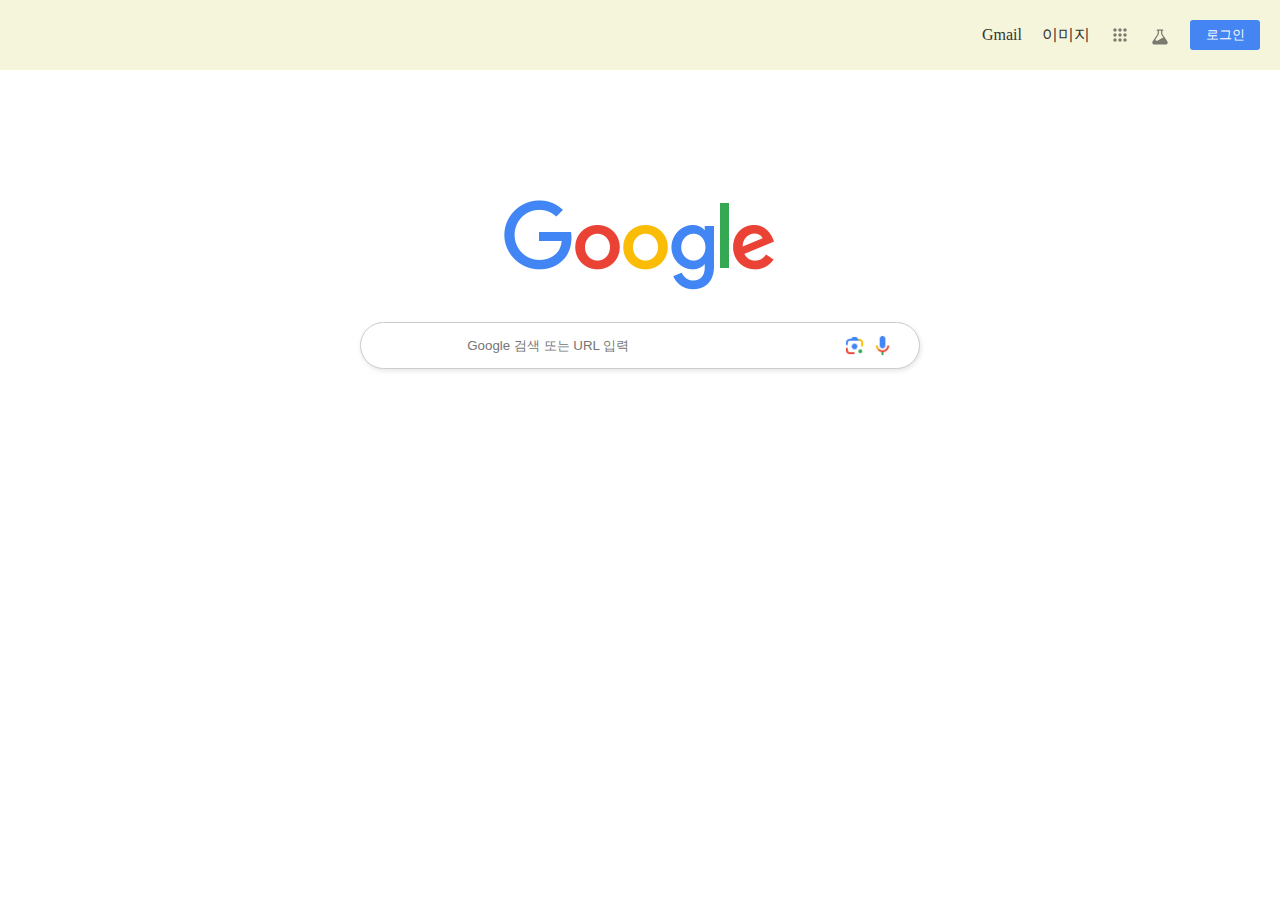
==== index.html @ 3dacbb70 "구글 사이트 메인 페이지 : 헤더, 검색창 완료 ; 헤더 호버효과 (원, 글자) ; 검색창 모바일 일때 반응형 사이즈 설정법" ====
<!DOCTYPE html>
<html lang="ko">
  <head>
    <meta charset="UTF-8" />
    <meta name="viewport" content="width=device-width, initial-scale=1.0" />
    <title>google main site</title>
    <!-- favicon 링크로 넣기 -->
    <link rel="icon" href="images/googleg_standard_color_128dp.png" />
    <!-- 폰트어썸 -->
    <link rel="stylesheet" href="https://cdnjs.cloudflare.com/ajax/libs/font-awesome/6.5.2/css/all.min.css" integrity="sha512-SnH5WK+bZxgPHs44uWIX+LLJAJ9/2PkPKZ5QiAj6Ta86w+fsb2TkcmfRyVX3pBnMFcV7oQPJkl9QevSCWr3W6A==" crossorigin="anonymous" referrerpolicy="no-referrer" />
    <!-- css -->
    <!-- reset css가 위에 있어야함 ! -->
    <link rel="stylesheet" href="css/reset.css" />
    <link rel="stylesheet" href="css/main.css" />
  </head>
  <body>
    <!-- nav -->
    <nav>
      <a href="#" id="mail">Gmail</a>
      <a href="#" id="imgs">이미지</a>
      <div class="navIcon">
        <a href="#" id="menu" aria-label="Search Labs">
          <svg class="gb_E" focusable="false" viewBox="0 0 24 24">
            <path
              d="M6,8c1.1,0 2,-0.9 2,-2s-0.9,-2 -2,-2 -2,0.9 -2,2 0.9,2 2,2zM12,20c1.1,0 2,-0.9 2,-2s-0.9,-2 -2,-2 -2,0.9 -2,2 0.9,2 2,2zM6,20c1.1,0 2,-0.9 2,-2s-0.9,-2 -2,-2 -2,0.9 -2,2 0.9,2 2,2zM6,14c1.1,0 2,-0.9 2,-2s-0.9,-2 -2,-2 -2,0.9 -2,2 0.9,2 2,2zM12,14c1.1,0 2,-0.9 2,-2s-0.9,-2 -2,-2 -2,0.9 -2,2 0.9,2 2,2zM16,6c0,1.1 0.9,2 2,2s2,-0.9 2,-2 -0.9,-2 -2,-2 -2,0.9 -2,2zM12,8c1.1,0 2,-0.9 2,-2s-0.9,-2 -2,-2 -2,0.9 -2,2 0.9,2 2,2zM18,14c1.1,0 2,-0.9 2,-2s-0.9,-2 -2,-2 -2,0.9 -2,2 0.9,2 2,2zM18,20c1.1,0 2,-0.9 2,-2s-0.9,-2 -2,-2 -2,0.9 -2,2 0.9,2 2,2z"></path>
          </svg>
        </a>
        <a href="#" id="menu" aria-label="Google 앱">
          <svg class="gb_D" focusable="false" height="24px" viewBox="0 -960 960 960" width="24px">
            <path
              d="M209-120q-42 0-70.5-28.5T110-217q0-14 3-25.5t9-21.5l228-341q10-14 15-31t5-34v-110h-20q-13 0-21.5-8.5T320-810q0-13 8.5-21.5T350-840h260q13 0 21.5 8.5T640-810q0 13-8.5 21.5T610-780h-20v110q0 17 5 34t15 31l227 341q6 9 9.5 20.5T850-217q0 41-28 69t-69 28H209Zm221-660v110q0 26-7.5 50.5T401-573L276-385q-6 8-8.5 16t-2.5 16q0 23 17 39.5t42 16.5q28 0 56-12t80-47q69-45 103.5-62.5T633-443q4-1 5.5-4.5t-.5-7.5l-78-117q-15-21-22.5-46t-7.5-52v-110H430Z"></path>
          </svg>
        </a>
        <a href="#">
          <button id="login">로그인</button>
        </a>
      </div>
    </nav>
    <!-- main -->
    <main>
      <div class="main-wrap">
        <!-- 구글 로고 -->
        <img src="images/googlelogo_color_272x92dp.png" alt="구글 로고" />
        <!-- search 기능 검색창 -->
        <div class="search_bar">
          <i class="fa-solid fa-magnifying-glass"></i>
          <input type="text" placeholder="Google 검색 또는 URL 입력" />
          <div class="search_icon">
            <a href="#"> <img src="images/Frame.png" alt="검색" title="검색하세요" /></a>
            <a href="#"> <img src="images/googlemic_color_24dp.png" alt="음성인식" title="음성인식" /></a>
          </div>
        </div>
      </div>
    </main>
  </body>
</html>
---- css/main.css ----
@charset "utf-8";
* {
  margin: 0;
  padding: 0;
  box-sizing: border-box;
}
ul,
li {
  list-style: none;
}
a {
  text-decoration: none;
  color: #333;
}
nav {
  /* 이너위드 아니면 왠만하면 px지정 하지말기 */
  width: 100%;
  position: fixed;
  top: 0;
  left: 0;
  display: flex;
  justify-content: flex-end;
  align-items: center;
  gap: 20px;
  padding: 20px;
  background-color: beige;
}
/* 꺽새는 자식한테만됨 손자는 x */
/* 'gmail, 이미지' hover했을때 밑줄효과 적용 */
nav > a:hover {
  text-decoration: underline;
}
/* 부모를 따라가기때문에 따로 플렉스 줘야 가로정렬 같이됨 */
.navIcon {
  display: flex;
  align-items: center;
  gap: 20px;
}
/* 점3개 svg 나오게하기 , 밝기 조절(투명도만 가능), 색상 변경은 피그마 */
#menu {
  position: relative;
  width: 20px;
  height: 20px;
}
/* 'svg 아이콘 호버 원효과 적용 */
#menu::after {
  content: "";
  display: block;
  position: absolute;
  top: -6px;
  left: -7px;
  width: 34px;
  height: 34px;
  border-radius: 50%;
  opacity: 0;
  transition: all 0.3s; /*부드럽게 만들어주기*/
  background-color: rgba(0, 0, 0, 0.2);
}
#menu:hover::after {
  opacity: 1;
}
/* 'svg 아이콘' 호버 글자 효과 적용 */
#menu::before {
  content: attr(aria-label); /*aria-label의 값을 사용*/
  background-color: rgba(0, 0, 0, 0.8);
  color: #fff;
  position: absolute;
  top: 40px;
  left: 50%;
  transform: translateX(-50%);
  border-radius: 5px;
  padding: 7px;
  font-size: 12px;
  opacity: 0;
  white-space: nowrap; /*텍스트 줄바꿈 방지*/
  transition: all 0.3s; /*부드럽게 만들어주기*/
}
#menu:hover::before {
  opacity: 1;
}

#menu svg {
  position: relative;
  width: 100%;
  opacity: 0.5;
}

/* 로그인 버튼 꾸미기*/
#login {
  width: 70px;
  height: 30px;
  color: white;
  background-color: #4484f3;
  border: 0;
  border-radius: 3px;
}
/* 구글 로고 */
.main-wrap {
  margin-top: 200px;
  text-align: center;
}

/* search 검색바 */
.search_bar {
  width: 70%;
  max-width: 560px;
  min-width: 310px;
  margin: 30px auto;
  display: flex;
  justify-content: space-between;
  align-items: center;
  padding: 10px 25px;
  box-shadow: 1px 2px 5px rgba(0, 0, 0, 0.1);
  border-radius: 100px;
  border: 1px solid #ccc;
  background-color: #fff;
}
/* 구글 검색 url 입력  */
.search_bar input {
  width: 60%;
  border: none;
  padding: 5px;
  outline: none;
}
.search_icon {
    width: 10%;
    min-width: 48px;
    display: flex;
    gap: 5px;
}
.search_icon a{
    width: calc(100% / 2);
}
.search_icon a img{
    width: 100%;
}
/* 반응형 */
/* 모바일일때 서치바 크기 맞추기 : 반응형 */
@media screen and (max-width:390px) {
    .search_bar {
        padding: 5px 15px;
    }
}
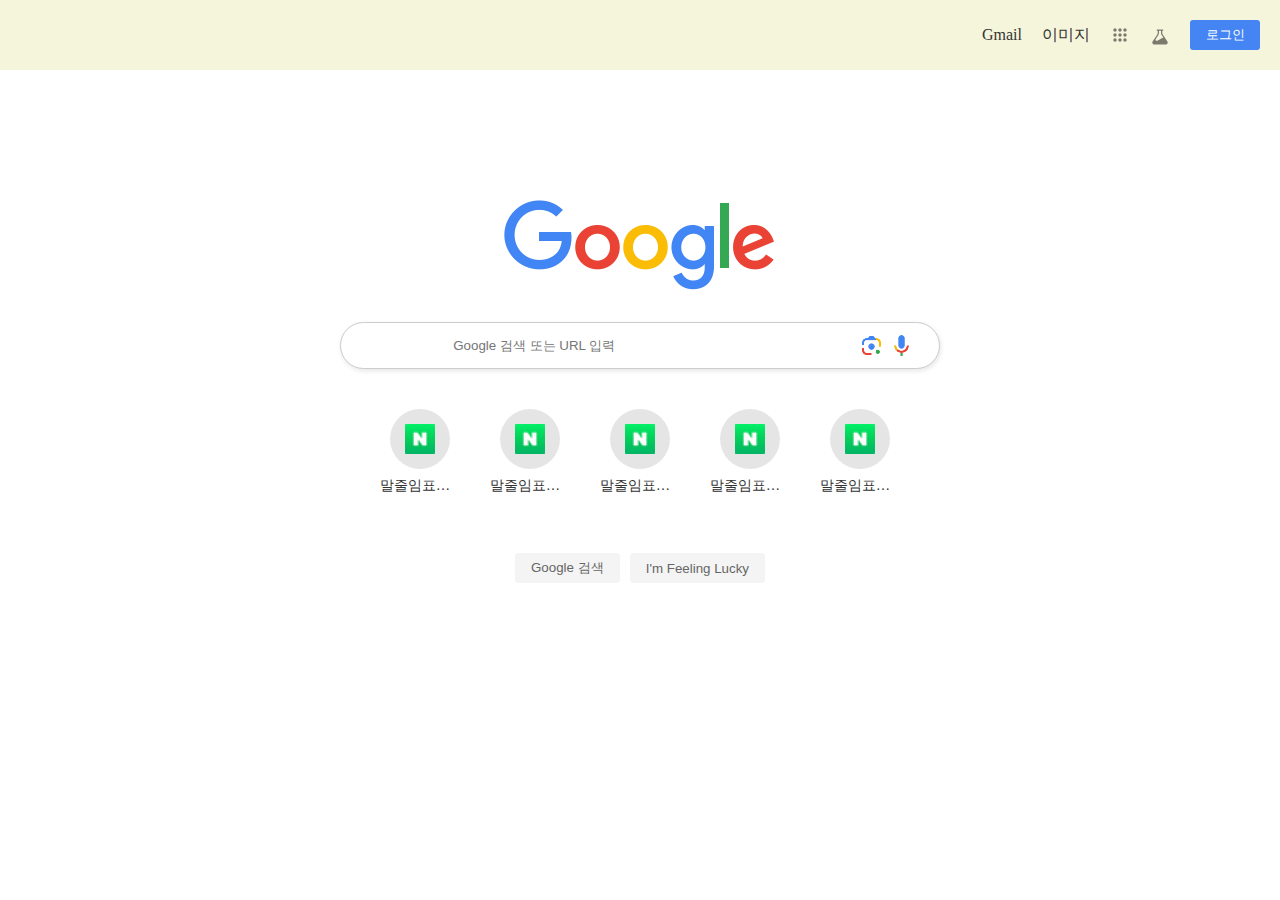
==== commit d3d0a40f: "메인 사이트 완료" ====
--- a/index.html
+++ b/index.html
@@ -41,7 +41,7 @@
       <div class="main-wrap">
         <!-- 구글 로고 -->
         <img src="images/googlelogo_color_272x92dp.png" alt="구글 로고" />
-        <!-- search 기능 검색창 -->
+        <!-- search 검색창 -->
         <div class="search_bar">
           <i class="fa-solid fa-magnifying-glass"></i>
           <input type="text" placeholder="Google 검색 또는 URL 입력" />
@@ -50,6 +50,71 @@
             <a href="#"> <img src="images/googlemic_color_24dp.png" alt="음성인식" title="음성인식" /></a>
           </div>
         </div>
+        <!-- 검색버튼 -->
+        <div class="plus">
+          <ul>
+            <li>
+              <a href="#">
+                <div class="bg">
+                  <img src="images/naver.png" alt="네이버" />
+                </div>
+                <span>말줄임표시 합니다.</span>
+              </a>
+              <span class="hover_bg">
+                <img src="images/icon_more_vert.svg" alt="더보기" />
+              </span>
+            </li>
+            <li>
+              <a href="#">
+                <div class="bg">
+                  <img src="images/naver.png" alt="네이버" />
+                </div>
+                <span>말줄임표시 합니다.</span>
+              </a>
+              <span class="hover_bg">
+                <img src="images/icon_more_vert.svg" alt="더보기" />
+              </span>
+            </li>
+            <li>
+              <a href="#">
+                <div class="bg">
+                  <img src="images/naver.png" alt="네이버" />
+                </div>
+                <span>말줄임표시 합니다.</span>
+              </a>
+              <span class="hover_bg">
+                <img src="images/icon_more_vert.svg" alt="더보기" />
+              </span>
+            </li>
+            <li>
+              <a href="#">
+                <div class="bg">
+                  <img src="images/naver.png" alt="네이버" />
+                </div>
+                <span>말줄임표시 합니다.</span>
+              </a>
+              <span class="hover_bg">
+                <img src="images/icon_more_vert.svg" alt="더보기" />
+              </span>
+            </li>
+            <li>
+              <a href="#">
+                <div class="bg">
+                  <img src="images/naver.png" alt="네이버" />
+                </div>
+                <span>말줄임표시 합니다.</span>
+              </a>
+              <span class="hover_bg">
+                <img src="images/icon_more_vert.svg" alt="더보기" />
+              </span>
+            </li>
+          </ul>
+        </div>
+        <!-- 버튼영역 -->
+        <div class="btn">
+          <button>Google 검색</button>
+          <button>I'm Feeling Lucky</button>
+        </div>
       </div>
     </main>
   </body>
--- a/css/main.css
+++ b/css/main.css
@@ -103,7 +103,7 @@
 /* search 검색바 */
 .search_bar {
   width: 70%;
-  max-width: 560px;
+  max-width: 600px;
   min-width: 310px;
   margin: 30px auto;
   display: flex;
@@ -123,21 +123,146 @@
   outline: none;
 }
 .search_icon {
-    width: 10%;
-    min-width: 48px;
-    display: flex;
-    gap: 5px;
-}
-.search_icon a{
+  width: 10%;
+  min-width: 48px;
+  display: flex;
+  gap: 5px;
+}
+.search_icon a {
+  width: calc(100% / 2);
+}
+.search_icon a img {
+  width: 100%;
+}
+/*검색버튼*/
+.plus {
+  width: 50%;
+  max-width: 550px; /*550px 보다 더 커지게 x*/
+  min-width: 200px; /*200px보다 더 작아지게 x*/
+  margin: auto;
+}
+.plus ul {
+  display: flex;
+  flex-wrap: wrap; /*팅겨나가게 해줌*/
+}
+.plus ul li {
+  position: relative;
+  width: calc(100% / 5);
+  max-width: 110px;
+}
+.plus ul li a {
+  position: relative;
+  display: flex;
+  flex-direction: column;
+  align-items: center;
+  gap: 10px;
+  padding: 10px;
+}
+.plus ul li a img {
+  position: absolute;
+  top: 50%;
+  left: 50%;
+  transform: translate(-50%, -50%);
+  /* 반응형에서 이미지 줄지 않게 하기 */
+  width: 30px;
+  height: 30px;
+}
+/* 꾸미기 */
+.bg {
+  position: relative;
+  width: 60px;
+  height: 60px;
+  border-radius: 50%;
+  background-color: rgba(0, 0, 0, 0.1);
+}
+.plus ul li:hover .hover_bg {
+  opacity: 1;
+}
+.plus ul li:hover .hover_bg img {
+  opacity: 1;
+  transition: all 1s ease-in-out;
+  transition-delay: 0.3;
+}
+/* 호버했을때 더보기 아이콘 */
+.hover_bg {
+  position: absolute;
+  top: 0;
+  right: 50%;
+  transform: translateX(50%);
+  width: 100%;
+  height: 107px;
+  background-color: rgba(0, 0, 0, 0.2);
+  opacity: 0;
+  transition: all 0.5s ease-in-out;
+}
+.hover_bg img {
+  position: absolute;
+  top: 10px;
+  right: 0;
+  opacity: 0;
+}
+.plus ul li a span {
+  font-size: 14px;
+  white-space: nowrap;
+  overflow: hidden;
+  text-overflow: ellipsis;
+  max-width: 80px;
+}
+/* 버튼영역 */
+.btn {
+  display: flex;
+  justify-content: center;
+  margin: 50px auto;
+  gap: 10px;
+  width: 50%;
+  min-width: 100px;
+}
+.btn button {
+  border: 0;
+  height: 30px;
+  padding: 0 15px;
+  background-color: #f4f4f4;
+  border: 1px solid #f4f4f4;
+  color: #666;
+  border-radius: 3px;
+  cursor: pointer;
+}
+.btn button:hover {
+  border: 1px solid #ccc;
+  color: #333;
+  background: linear-gradient(to bottom, #ffffff 0%, #f6f6f6 47%, #ededed 100%);
+  box-shadow: 0px 1px 3px rgba(0, 0, 0, 0.2);
+}
+/* 반응형 */
+/* 아이콘 반응형 */
+@media screen and (max-width: 820px) {
+  .plus ul li {
+    width: calc(100% / 4);
+  }
+}
+@media screen and (max-width: 768px) {
+  .plus ul li {
+    width: calc(100% / 3);
+  }
+}
+@media screen and (max-width: 530px) {
+  .plus ul li {
     width: calc(100% / 2);
-}
-.search_icon a img{
-    width: 100%;
-}
-/* 반응형 */
+  }
+  .btn {
+    width: 30%;
+    flex-direction: column;
+  }
+  .btn button {
+    width: 150px;
+  }
+}
 /* 모바일일때 서치바 크기 맞추기 : 반응형 */
-@media screen and (max-width:390px) {
-    .search_bar {
-        padding: 5px 15px;
-    }
-}+@media screen and (max-width: 390px) {
+  .search_bar {
+    padding: 5px 15px;
+  }
+  .main-wrap > img {
+    width: 200px;
+  }
+}
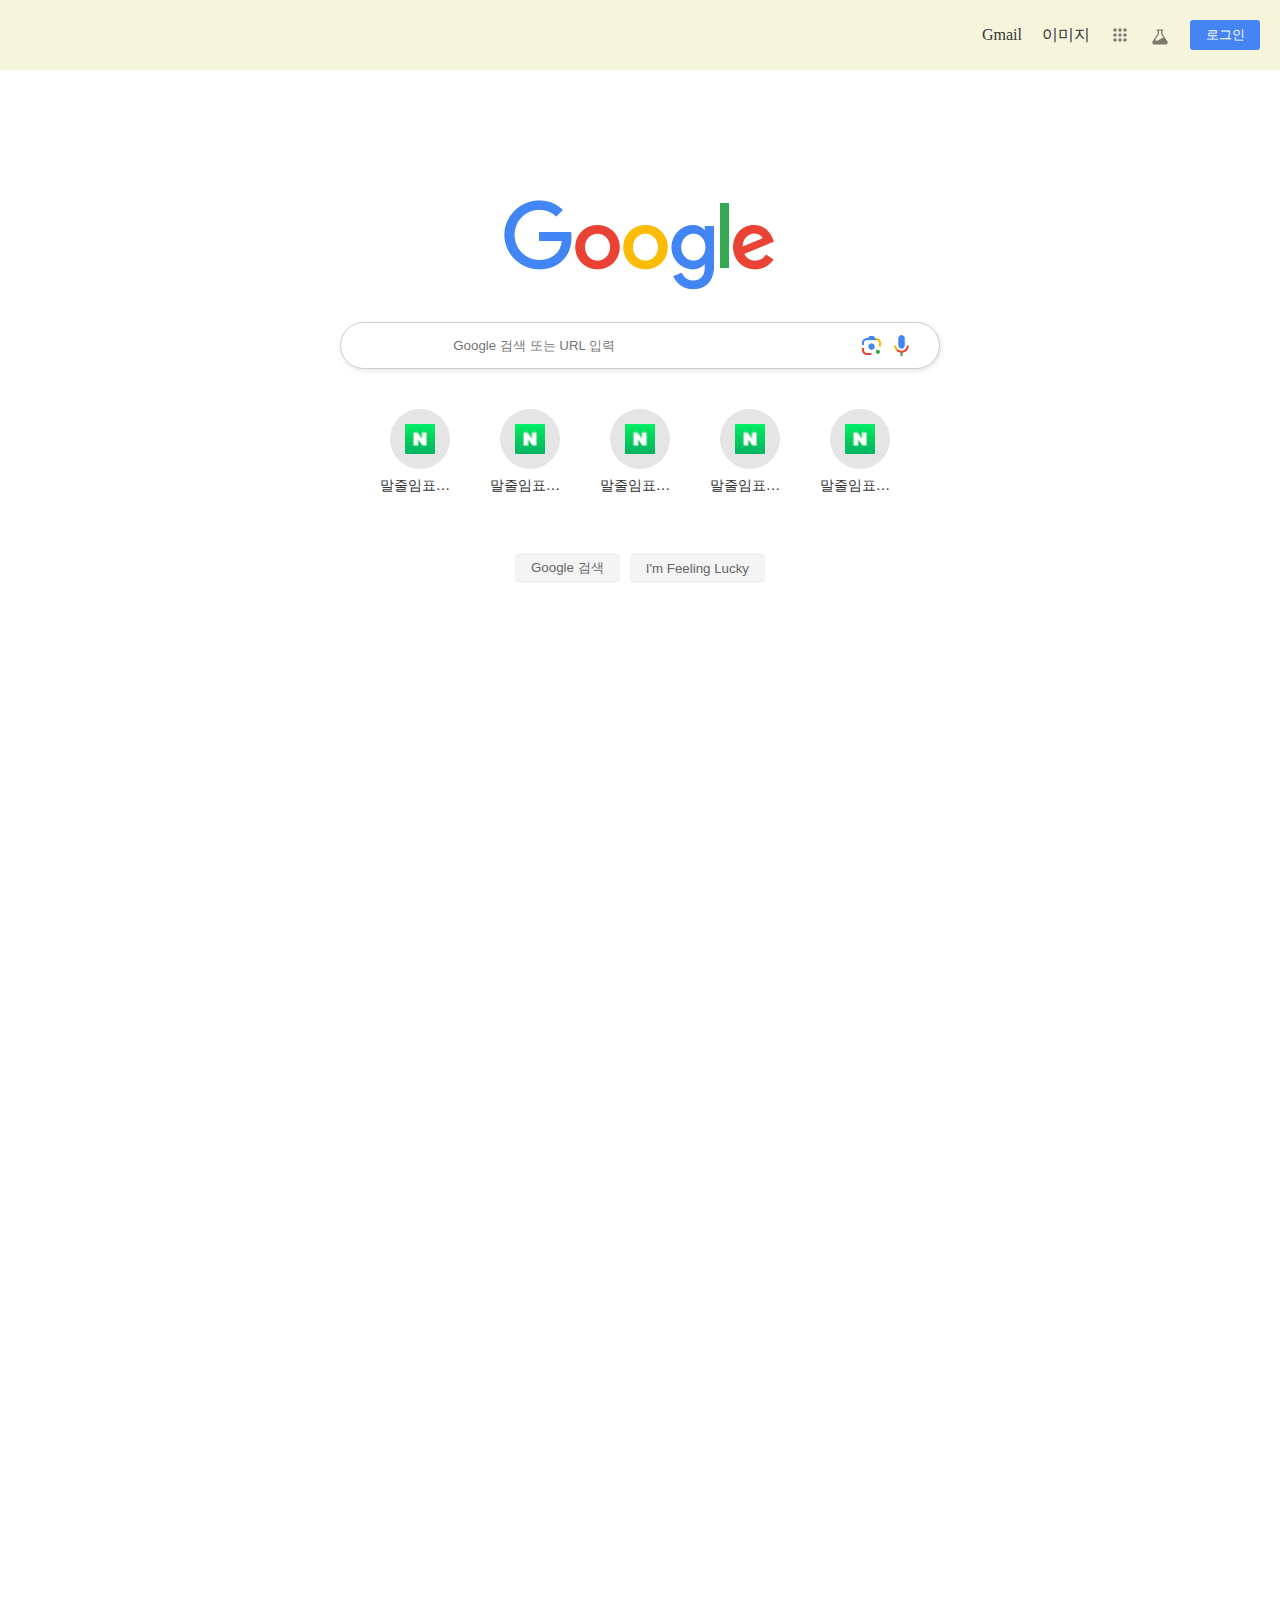
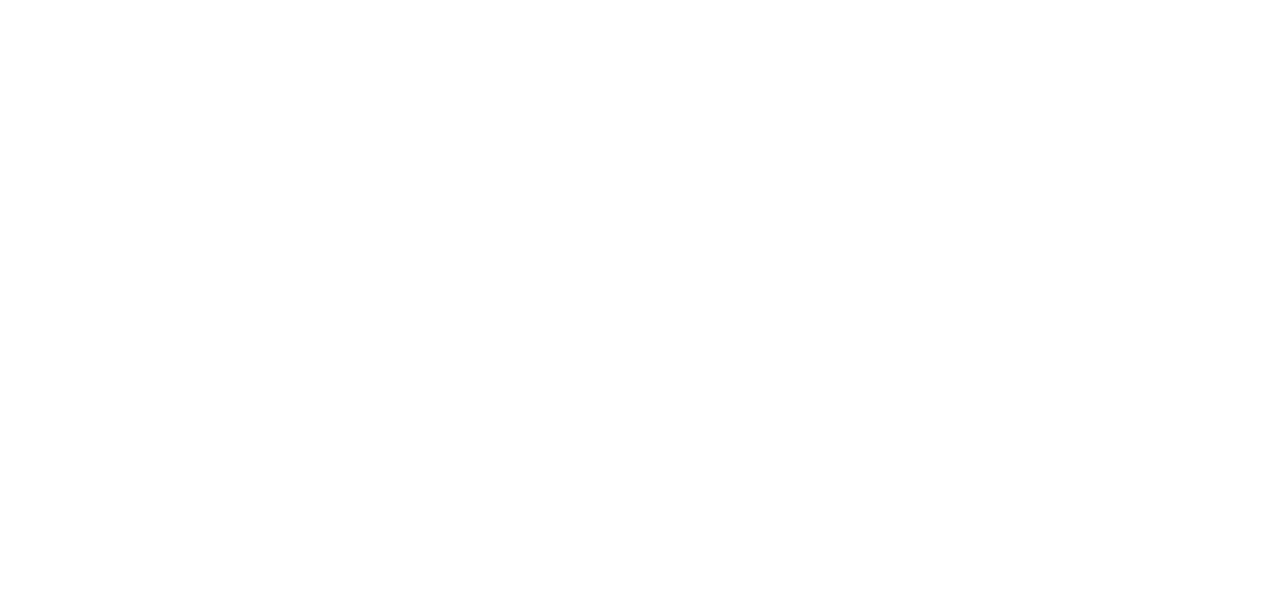
==== commit ed4ec4bd: "자바적용" ====
--- a/index.html
+++ b/index.html
@@ -12,6 +12,8 @@
     <!-- reset css가 위에 있어야함 ! -->
     <link rel="stylesheet" href="css/reset.css" />
     <link rel="stylesheet" href="css/main.css" />
+    <!-- js -->
+    <script src="js/main.js"></script>
   </head>
   <body>
     <!-- nav -->
@@ -31,7 +33,7 @@
               d="M209-120q-42 0-70.5-28.5T110-217q0-14 3-25.5t9-21.5l228-341q10-14 15-31t5-34v-110h-20q-13 0-21.5-8.5T320-810q0-13 8.5-21.5T350-840h260q13 0 21.5 8.5T640-810q0 13-8.5 21.5T610-780h-20v110q0 17 5 34t15 31l227 341q6 9 9.5 20.5T850-217q0 41-28 69t-69 28H209Zm221-660v110q0 26-7.5 50.5T401-573L276-385q-6 8-8.5 16t-2.5 16q0 23 17 39.5t42 16.5q28 0 56-12t80-47q69-45 103.5-62.5T633-443q4-1 5.5-4.5t-.5-7.5l-78-117q-15-21-22.5-46t-7.5-52v-110H430Z"></path>
           </svg>
         </a>
-        <a href="#">
+        <a href="#" onclick="window.open('login.html')">
           <button id="login">로그인</button>
         </a>
       </div>
--- a/css/main.css
+++ b/css/main.css
@@ -12,6 +12,9 @@
   text-decoration: none;
   color: #333;
 }
+body {
+  height: 2000px;
+}
 nav {
   /* 이너위드 아니면 왠만하면 px지정 하지말기 */
   width: 100%;
@@ -24,6 +27,10 @@
   gap: 20px;
   padding: 20px;
   background-color: beige;
+  z-index: 99;
+}
+nav.scrolled {
+  background-color: rgb(245, 142, 8);
 }
 /* 꺽새는 자식한테만됨 손자는 x */
 /* 'gmail, 이미지' hover했을때 밑줄효과 적용 */
